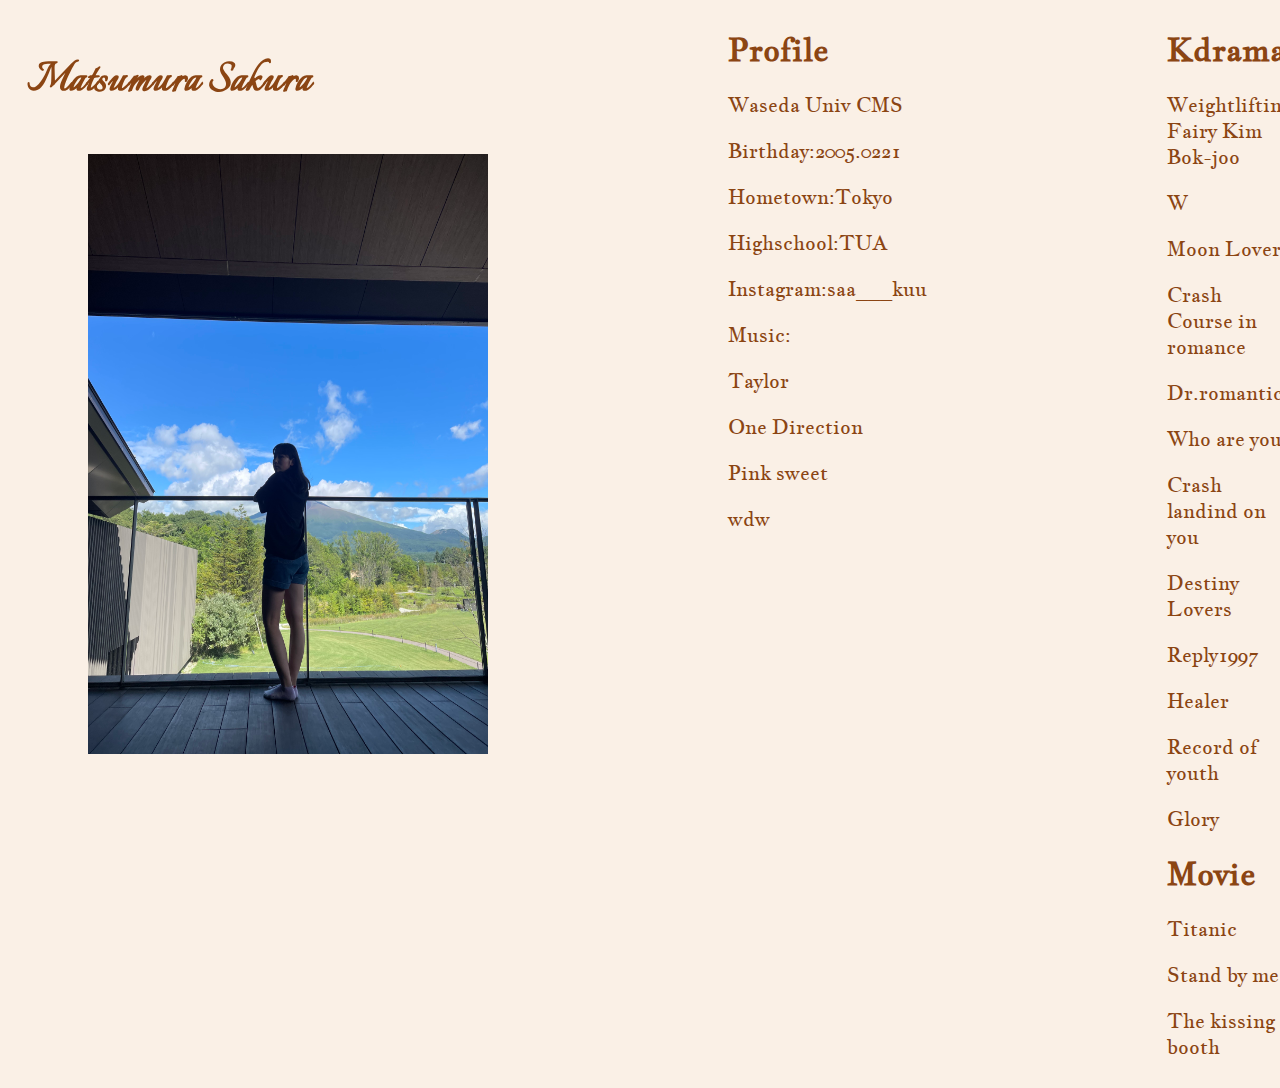
==== index.html @ c1ff2052 "ooo" ====
<head>
    <meta charset="UTF-8">
    <title>Profile</title>
    <link rel="stylesheet"href=introduce-site/style.css>
    <link rel="preconnect" href="https://fonts.google.com">
    <link rel="preconnect" href="https://fonts.googleapis.com">
<link rel="preconnect" href="https://fonts.gstatic.com" crossorigin>
<link href="https://fonts.googleapis.com/css2?family=Jacques+Francois&display=swap" rel="stylesheet">
<link rel="preconnect" href="https://fonts.googleapis.com">
<link rel="preconnect" href="https://fonts.gstatic.com" crossorigin>
<link href="https://fonts.googleapis.com/css2?family=Italianno&display=swap" rel="stylesheet">
</head>
<body>
<div class="sakura-container">
 <div class="hidari">
        <h2>Matsumura Sakura</h2>
     <div class="class1">
        <img src="introduce-site/sample5.jpg">
     </div>
 </div> 
         
    
 <div class="profile">
        <h1>Profile</h1>
<p>Waseda Univ CMS</p>
<p>Birthday:2005.0221</p>
<p>Hometown:Tokyo</p>
<p>Highschool:TUA</p>
<p>Instagram:saa___kuu</p>
<div class="ongaku">
   <p>Music:</p>
   <p>Taylor</p>
   <p> One Direction</p>
   <p> Pink sweet</p>
   <p> wdw</p>
</div>
    </div>
 <div class="favorite">
    <h1>Kdrama</h1>
    <p>Weightlifting Fairy Kim Bok-joo</p>
    <p>W</p>
    <p>Moon Lovers</p>
    <p>Crash Course in romance</p>
    <p>Dr.romantic</p>
    <p>Who are you</p>
    <p>Crash landind on you</p>
    <p>Destiny Lovers</p>
    <p>Reply1997</p>
    <p>Healer</p>
    <p>Record of youth</p>
    <p>Glory</p>
    <h1>Movie</h1>
    <p>Titanic</p>
    <p>Stand by me</p>
    <p>The kissing booth</p>
 </div>
</div>
</body>
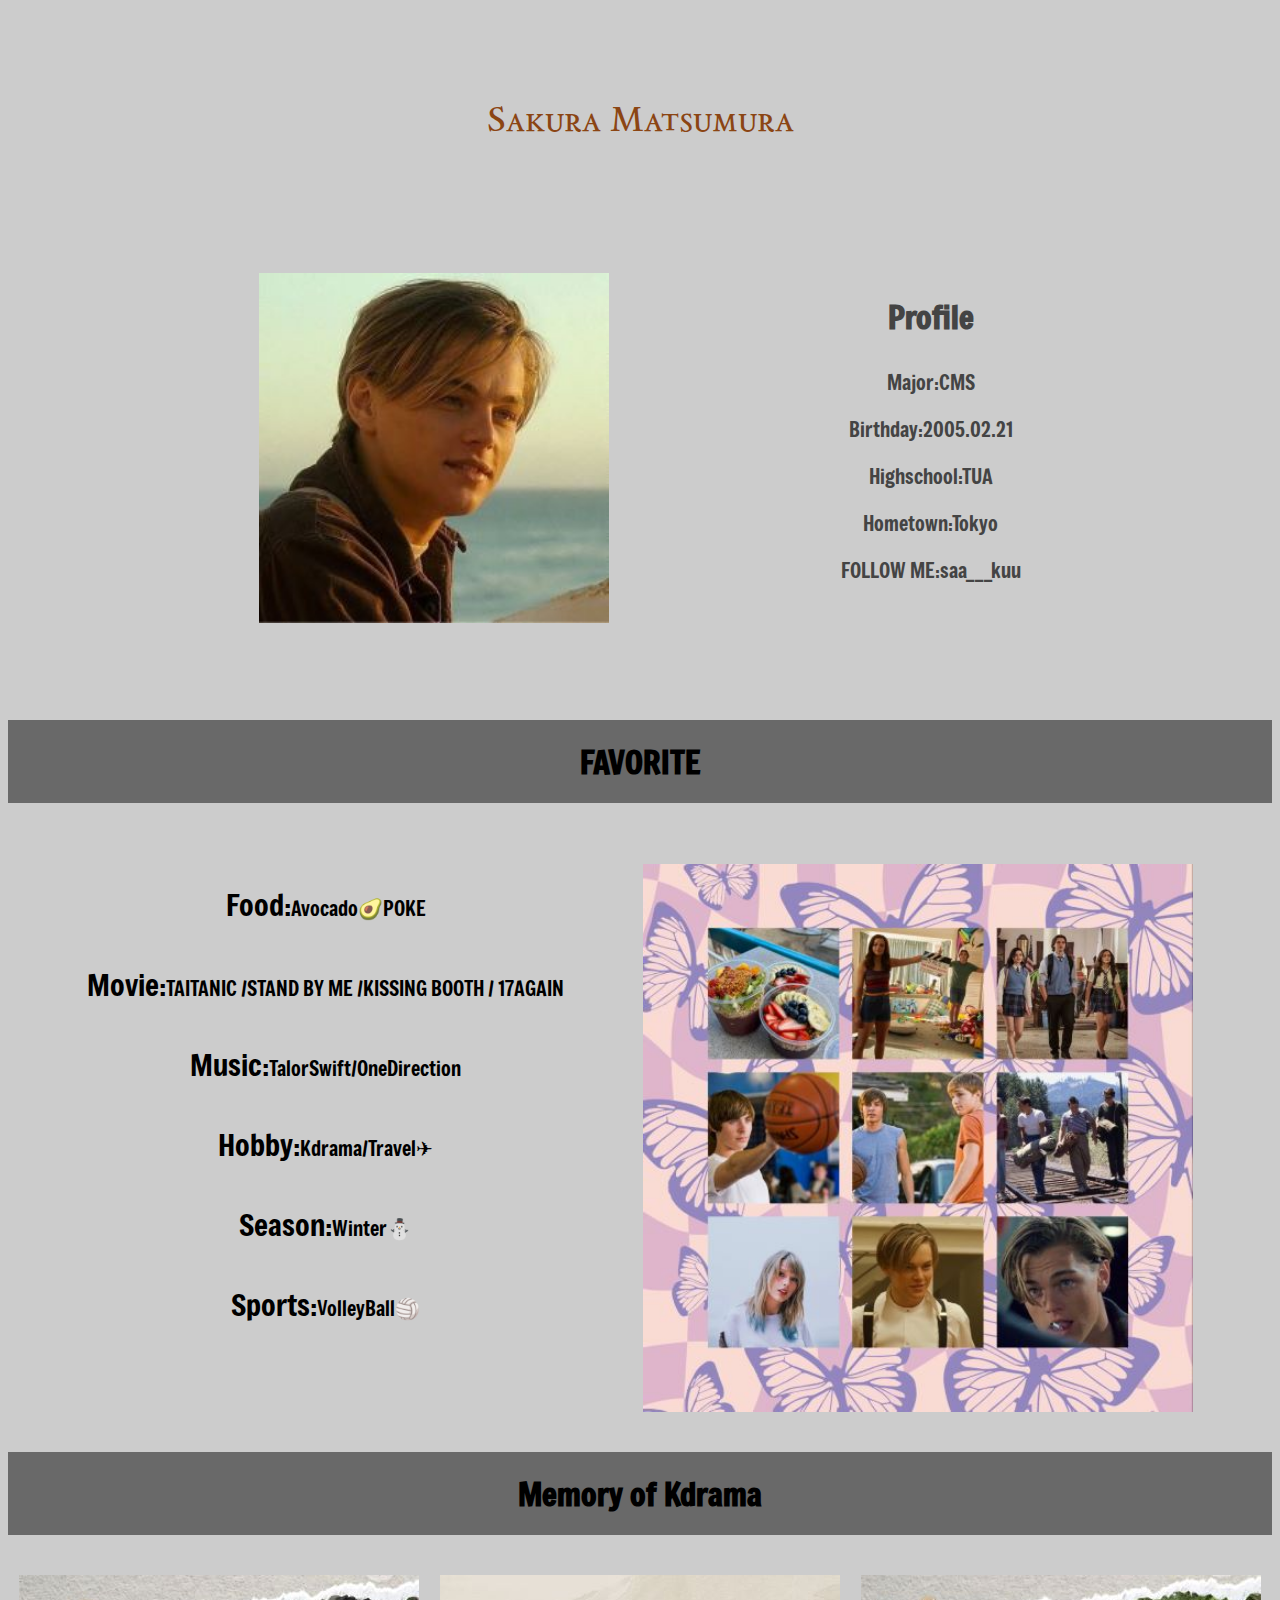
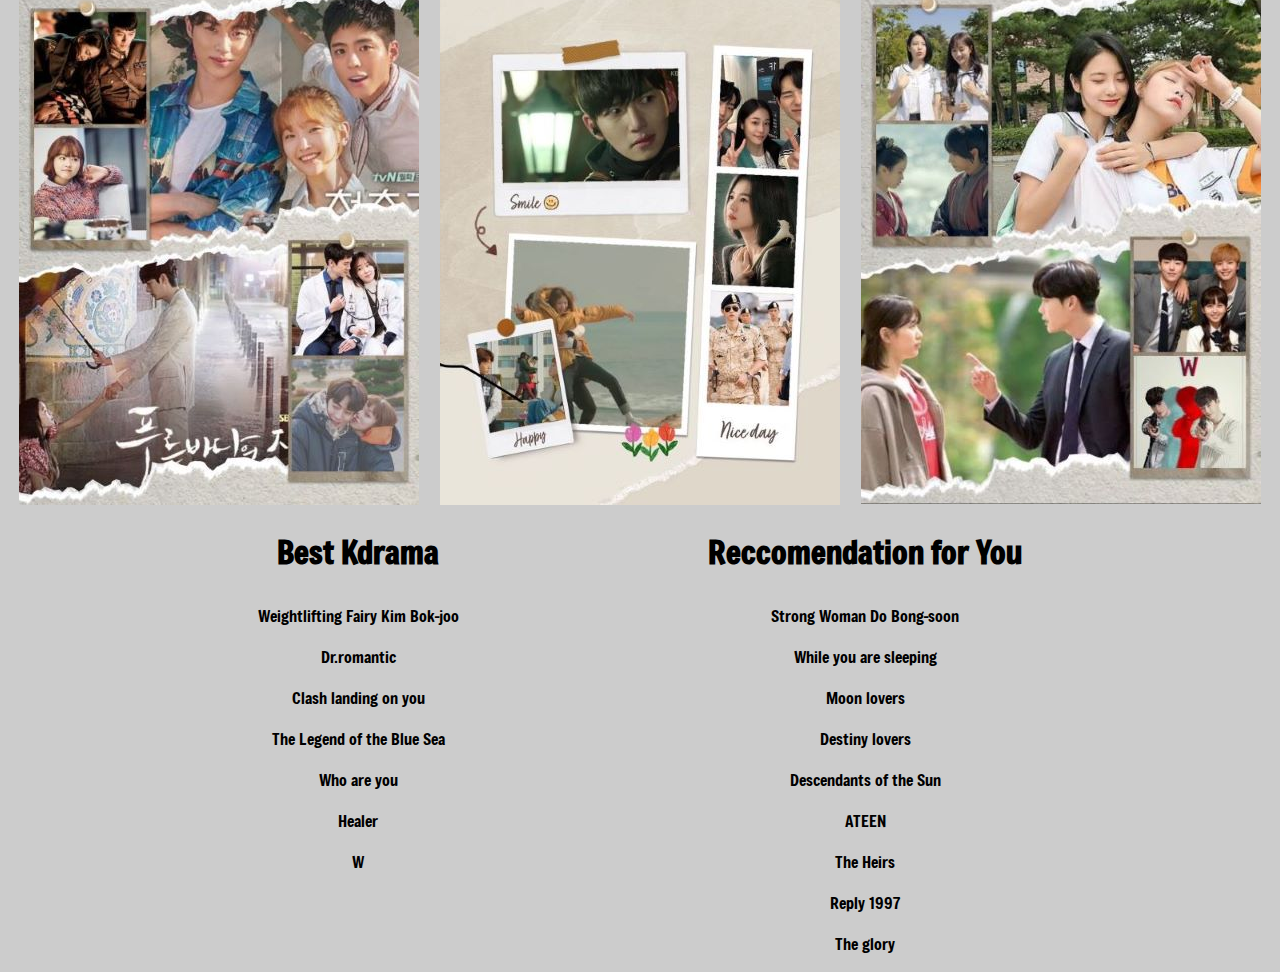
==== commit 915d37b1: "newsiteの作成" ====
--- a/index.html
+++ b/index.html
@@ -1,59 +1,97 @@
-<head>
-    <meta charset="UTF-8">
-    <title>Profile</title>
-    <link rel="stylesheet"href=introduce-site/style.css>
-    <link rel="preconnect" href="https://fonts.google.com">
-    <link rel="preconnect" href="https://fonts.googleapis.com">
-<link rel="preconnect" href="https://fonts.gstatic.com" crossorigin>
-<link href="https://fonts.googleapis.com/css2?family=Jacques+Francois&display=swap" rel="stylesheet">
+<!DOCTYPE html>
+<html lang="ja">
+    <head>
+        <meta charset="UTF-8">
+        <link rel="stylesheet" href="css/style.css" />
+       
 <link rel="preconnect" href="https://fonts.googleapis.com">
 <link rel="preconnect" href="https://fonts.gstatic.com" crossorigin>
-<link href="https://fonts.googleapis.com/css2?family=Italianno&display=swap" rel="stylesheet">
-</head>
-<body>
-<div class="sakura-container">
- <div class="hidari">
-        <h2>Matsumura Sakura</h2>
-     <div class="class1">
-        <img src="introduce-site/sample5.jpg">
-     </div>
- </div> 
-         
+<link href="https://fonts.googleapis.com/css2?family=Klee+One&family=Sedan+SC&family=Shippori+Mincho&display=swap" rel="stylesheet">
+     
+<link rel="preconnect" href="https://fonts.googleapis.com">
+<link rel="preconnect" href="https://fonts.gstatic.com" crossorigin>
+<link href="https://fonts.googleapis.com/css2?family=Freeman&family=Klee+One&family=Sedan+SC&family=Shippori+Mincho&display=swap" rel="stylesheet">
+    </head>
+    <body>
+        <div class="ue">
+            <div class="title-namae">
+        <p>Sakura Matsumura</p>
+       </div> 
+       <div class="sakura-profile">
+            <img src="new-site2.jpg" class="leo">
+        
+        
+            <div class="profile-sentence">
+            <h1 class="profile-title">Profile</h1>
+           <div class="profile-list">
+            <li>Major:CMS</li>
+            <li>Birthday:2005.02.21</li>
+            <li>Highschool:TUA</li>
+            <li>Hometown:Tokyo</li>
+            <li>FOLLOW ME:saa___kuu</li>
+           </div>
+        </div>
+       </div>
+        </div>
+       <div class="sukinakoto">
+        <div class="sukinakoto-title">
+            <h1 class="favorite">FAVORITE</h1>
+        </div>
+       <div class="sukinakoto-nakami">
+        <div class="sukinakoto-sentence">
+        <li>Food:<span>Avocado🥑POKE</span></li>
+        <li>Movie:<span>TAITANIC  /STAND BY ME  /KISSING BOOTH  / 17AGAIN</span></li>
+        <li>Music:<span>TalorSwift/OneDirection</span></li>
+        <li>Hobby:<span>Kdrama/Travel✈</span></li>
+        <li>Season:<span>Winter⛄</span></li>
+        <li>Sports:<span>VolleyBall🏐</span></li>
+    </div>
+    <img src="new-site6.jpg" class="korajyu1">
+       </div>
+       </div>
+        
+
+       <div class="sakura-reccomendation">
+        <div class="memory-title">
+        <h1 class="memory">Memory of Kdrama</h1>
+        </div>
+        <div class="photos">
+        <div class="kandora-photo1">
+            <img src="new-site3.jpg">
+        </div>
+        <div class="kandora-photo2">
+            <img src="new-site9.jpg">
+        </div>
+        <div class="kandora-photo3">
+            <img src="new-site8.jpg">
+        </div>
+        </div>
+        <div class="kandora-list">
+            <div class="best">
+            <h1>Best Kdrama</h1>
+        <li>Weightlifting Fairy Kim Bok-joo</li>
+        <li>Dr.romantic</li>
+        <li>Clash landing on you</li>
+        <li>The Legend of the Blue Sea</li>
+        <li>Who are you</li>
+        <li>Healer</li>
+        <li>W</li>
+            </div>
+            <div class="reco">       
+                 <h1>Reccomendation for You</h1>
+        <li>Strong Woman Do Bong-soon</li>
     
- <div class="profile">
-        <h1>Profile</h1>
-<p>Waseda Univ CMS</p>
-<p>Birthday:2005.0221</p>
-<p>Hometown:Tokyo</p>
-<p>Highschool:TUA</p>
-<p>Instagram:saa___kuu</p>
-<div class="ongaku">
-   <p>Music:</p>
-   <p>Taylor</p>
-   <p> One Direction</p>
-   <p> Pink sweet</p>
-   <p> wdw</p>
-</div>
-    </div>
- <div class="favorite">
-    <h1>Kdrama</h1>
-    <p>Weightlifting Fairy Kim Bok-joo</p>
-    <p>W</p>
-    <p>Moon Lovers</p>
-    <p>Crash Course in romance</p>
-    <p>Dr.romantic</p>
-    <p>Who are you</p>
-    <p>Crash landind on you</p>
-    <p>Destiny Lovers</p>
-    <p>Reply1997</p>
-    <p>Healer</p>
-    <p>Record of youth</p>
-    <p>Glory</p>
-    <h1>Movie</h1>
-    <p>Titanic</p>
-    <p>Stand by me</p>
-    <p>The kissing booth</p>
- </div>
-</div>
-</body>
+        <li>While you are sleeping</li>
+        <li>Moon lovers</li>
+        <li>Destiny lovers</li>
+        <li>Descendants of the Sun</li>
+        <li>ATEEN</li>
+        <li>The Heirs</li>
+        <li>Reply 1997</li>
+        <li>The glory</li>
+            </div>
+        </div>
+       </div>
 
+    </body>
+</html>--- a/css/style.css
+++ b/css/style.css
@@ -0,0 +1,155 @@
+li{
+    list-style: none;
+}
+body{
+    background-color:#ccc;
+}
+.title-namae  > p{
+    color: #8B4513;
+    font-family: "Sedan SC", serif;
+    text-align: center;
+   padding-bottom: 5%;
+   padding-top: 5%;
+   font-size:35px;
+   
+}
+.sakura-profile{
+    padding: 35px 20px 75px 20px;
+    display: flex;
+    flex-direction: row;
+    justify-content: space-evenly;
+}
+.leo{
+    width:350px;
+    height:350px;
+}
+
+
+.profile-sentence{
+    font-family: "Freeman", sans-serif;
+    color:#444444
+   
+}
+.profile-title{
+    font-family: "Freeman", sans-serif;
+    text-align: center;
+}
+.profile-list{
+    text-align: center;
+    display: flex;
+    flex-direction: column;
+    justify-content: space-evenly;
+}
+.profile-list li{
+    padding-top: 10px;
+    padding-bottom: 10px;
+    font-size:20px;
+}
+
+.sukinakoto-title{
+   
+    background-color: #696969;
+}
+
+
+.sukinakoto-title{
+    text-align: center;
+}
+.favorite{
+    padding-top: 20px;
+    padding-bottom: 20px;
+}
+.sukinakoto{ 
+    font-family: "Freeman", sans-serif;
+}
+.sukinakoto-nakami{
+    display: flex;
+    flex-direction: row;
+    justify-content: space-evenly;
+    padding-top:40px;
+}
+.sukinakoto-sentence{
+    text-align: center;
+}
+.sukinakoto-sentence li{
+    font-size:30px;
+    padding-top: 20px;
+    padding-bottom:20px;
+}
+span{
+    font-size:20px;
+}
+.korajyu1{
+    width:550px;
+} 
+.sakura-reccomendation{
+    font-family: "Freeman", sans-serif;
+}
+.memory{
+    text-align: center;
+    padding-top: 20px;
+    padding-bottom: 20px;
+}
+.memory-title{
+    margin-top: 40px;
+    margin-bottom:40px;
+    background-color: #696969;
+}
+.photos{
+    display: flex;
+    flex-direction: row;
+justify-content: space-around;
+}
+.kandora-list{
+    display: flex;
+    flex-direction: row;
+    justify-content: space-evenly;
+}
+.best{
+    text-align: center;
+}
+.best li{
+    padding-top:10px;
+    padding-bottom:10px;
+}
+.reco{
+    text-align: center;
+}
+.reco li{
+    padding-top: 10px;
+    padding-bottom: 10px;
+}
+    
+@media screen and (max-width: 959px) {
+    .sakura-profile {
+        display: flex;
+        flex-direction: column;
+    }
+    .leo{
+        margin:auto;
+    }
+    .sukinakoto-nakami img{
+        width:50%;
+        height:50%;
+    }
+    .sukinakoto-nakami{
+        display: flex;
+        flex-direction: column;
+    }
+    .korajyu1{
+        margin: auto;
+    }
+    .photos{
+        display: flex;
+        flex-direction: column;
+    }
+    .kandora-photo1{
+        margin: auto;
+    }
+    .kandora-photo2{
+        margin:auto;
+    }
+    .kandora-photo3{
+        margin:auto;
+    }
+}